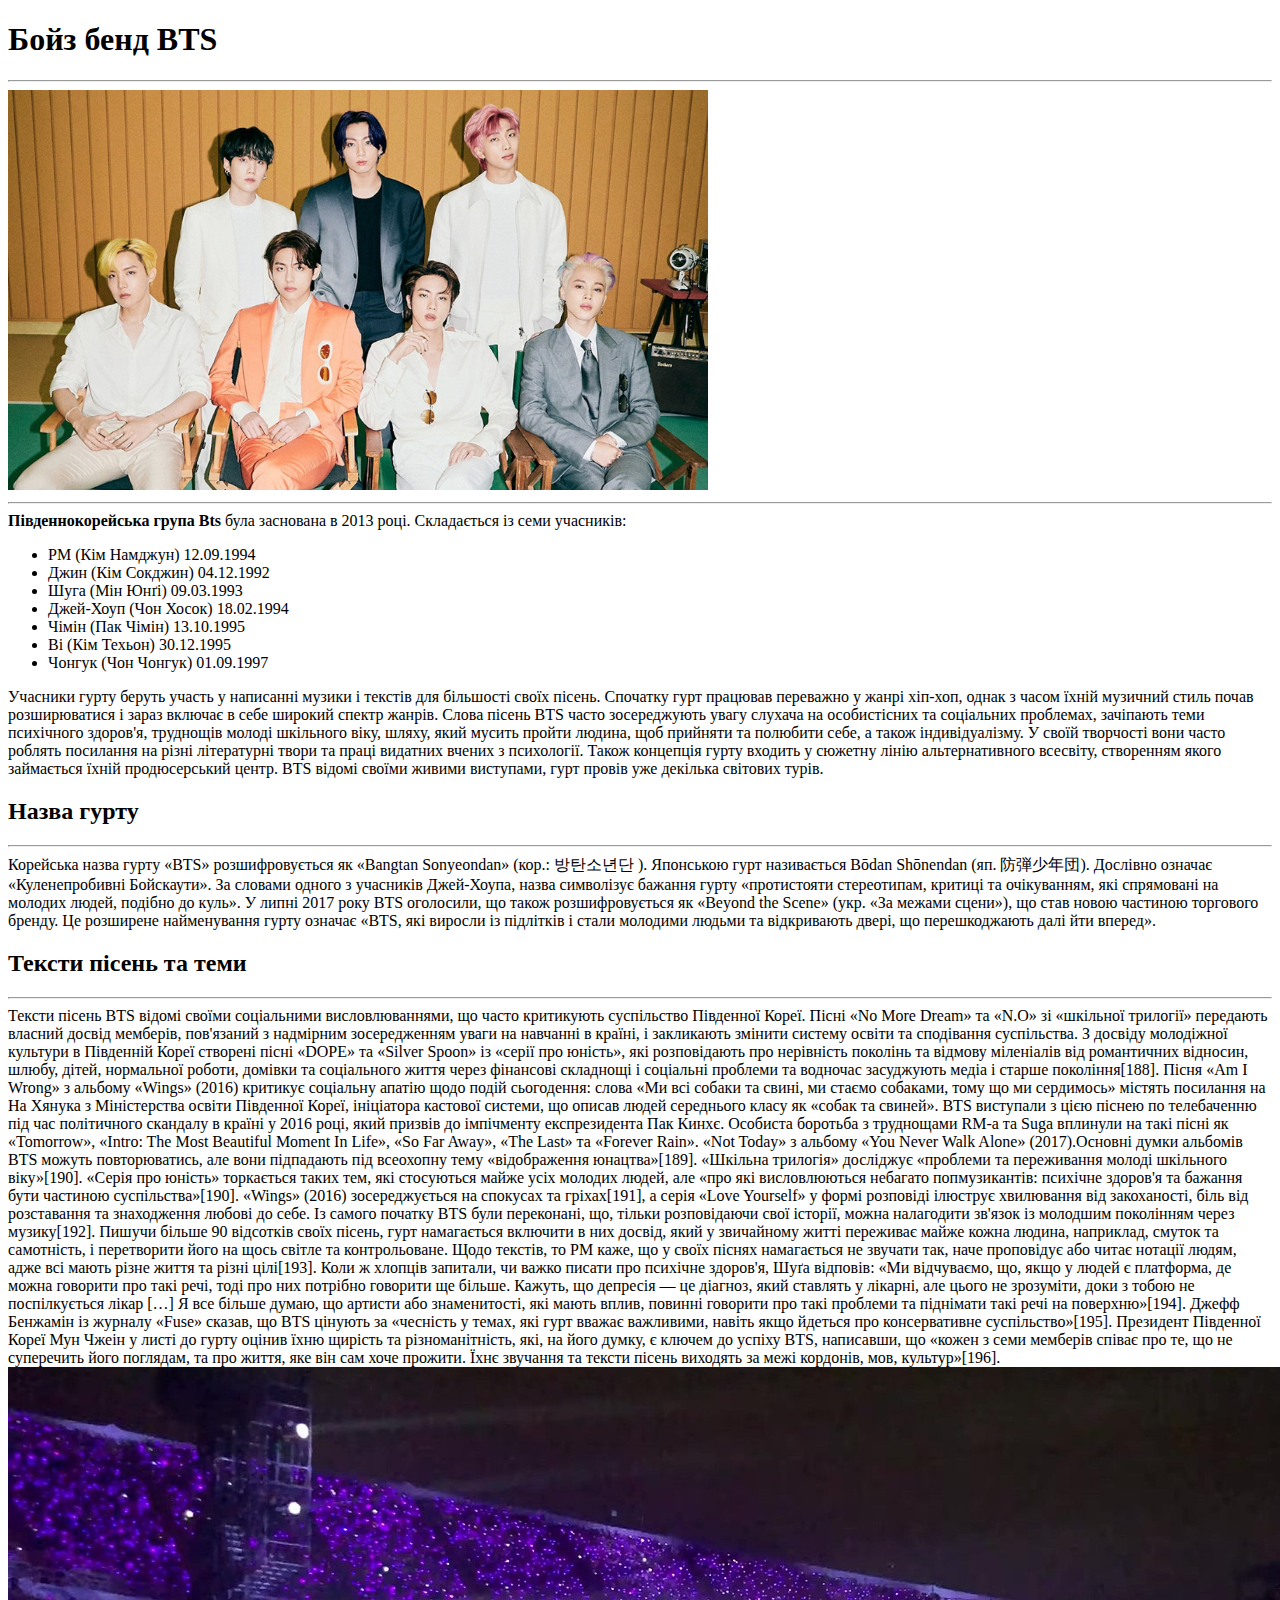
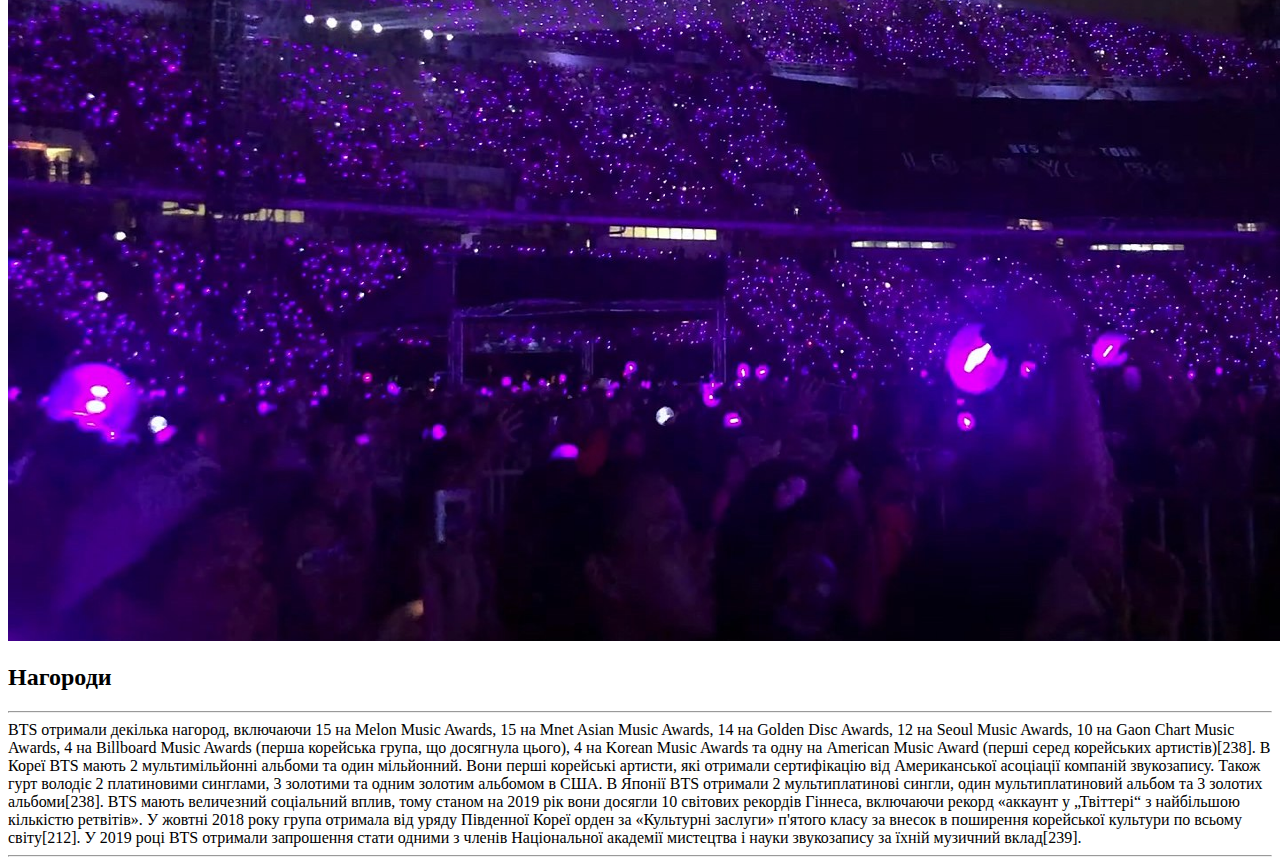
==== less1/index.html @ aa21a5ae "Initial commit" ====
<!doctype html>
<html lang="hr">
<head>
    <meta charset="UTF-8">
    <meta name="viewport"
          content="width=device-width, user-scalable=no, initial-scale=1.0, maximum-scale=1.0, minimum-scale=1.0">
    <meta http-equiv="X-UA-Compatible" content="ie=edge">
    <title>Bts info</title>
</head>
<body>
<h1>Бойз бенд BTS</h1>
<hr>
<img src="3z6iXQ9Qj1YxbEuw9bUlG6qhkzoSusHIYcVRaIXn.jpg" height="400" width="700"/>
<hr>
<span><strong>Південнокорейська група Bts</strong></span> була заснована  в 2013 році.
Складається із семи учасників:
<ul>
    <li> PМ (Кім Намджун) 12.09.1994</li>
    <li> Джин (Кім Сокджин) 04.12.1992</li>
    <li> Шуга (Мін Юнґі) 09.03.1993</li>
    <li>Джей-Хоуп (Чон Хосок) 18.02.1994</li>
    <li> Чімін (Пак Чімін) 13.10.1995</li>
    <li> Ві (Кім Техьон) 30.12.1995</li>
    <li>Чонгук (Чон Чонгук) 01.09.1997</li>
</ul>

Учасники гурту беруть участь у написанні музики і текстів для більшості своїх пісень.
Спочатку гурт працював переважно у жанрі хіп-хоп, однак з часом їхній музичний стиль
почав розширюватися і зараз включає в себе широкий спектр жанрів. Слова пісень BTS
часто зосереджують увагу слухача на особистісних та соціальних проблемах, зачіпають
теми психічного здоров'я, труднощів молоді шкільного віку, шляху, який мусить пройти
людина, щоб прийняти та полюбити себе, а також індивідуалізму. У своїй творчості вони
часто роблять посилання на різні літературні твори та праці видатних вчених з психології.
Також концепція гурту входить у  сюжетну лінію альтернативного всесвіту, створенням
якого займається їхній продюсерський центр. BTS відомі своїми живими виступами, гурт
провів уже декілька світових турів.


<h2>Назва гурту</h2>
<hr>
Корейська назва гурту «BTS» розшифровується як «Bangtan Sonyeondan» (кор.: 방탄소년단 ).
Японською гурт називається Bōdan Shōnendan (яп. 防弾少年団). Дослівно означає
«Куленепробивні Бойскаути». За словами одного з учасників Джей-Хоупа, назва символізує
бажання гурту «протистояти стереотипам, критиці та очікуванням, які спрямовані на
молодих людей, подібно до куль».
У липні 2017 року BTS оголосили, що також розшифровується як «Beyond the Scene»
(укр. «За межами сцени»), що став новою частиною торгового бренду. Це розширене
найменування гурту означає «BTS, які виросли із підлітків і стали молодими людьми
та відкривають двері, що перешкоджають далі йти вперед».

<h2>Тексти пісень та теми</h2>
<hr>
Тексти пісень BTS відомі своїми соціальними висловлюваннями, що часто критикують
суспільство Південної Кореї. Пісні «No More Dream» та «N.O» зі «шкільної трилогії»
передають власний досвід мемберів, пов'язаний з надмірним зосередженням уваги на
навчанні в країні, і закликають змінити систему освіти та сподівання суспільства.
З досвіду молодіжної культури в Південній Кореї створені пісні «DOPE» та «Silver Spoon»
із «серії про юність», які розповідають про нерівність поколінь та відмову міленіалів
від романтичних відносин, шлюбу, дітей, нормальної роботи, домівки та соціального життя
через фінансові складнощі і соціальні проблеми та водночас засуджують медіа і старше
покоління[188]. Пісня «Am I Wrong» з альбому «Wings» (2016) критикує соціальну апатію
щодо подій сьогодення: слова

«Ми всі собаки та свині, ми стаємо собаками, тому що ми
сердимось» містять посилання на На Хянука з Міністерства освіти Південної Кореї,
ініціатора кастової системи, що описав людей середнього класу як «собак та свиней».
BTS виступали з цією піснею по телебаченню під час політичного скандалу в країні у
2016 році, який призвів до імпічменту експрезидента Пак Кинхє. Особиста боротьба
з труднощами RM-а та Suga вплинули на такі пісні як «Tomorrow», «Intro: The Most
Beautiful Moment In Life», «So Far Away», «The Last» та «Forever Rain». «Not Today»
з альбому «You Never Walk Alone» (2017).Основні думки альбомів BTS можуть повторюватись, але вони підпадають під всеохопну тему «відображення юнацтва»[189]. «Шкільна трилогія» досліджує «проблеми та переживання молоді шкільного віку»[190]. «Серія про юність» торкається таких тем, які стосуються майже усіх молодих людей, але «про які висловлюються небагато попмузикантів: психічне здоров'я та бажання бути частиною суспільства»[190]. «Wings» (2016) зосереджується на спокусах та гріхах[191], а серія «Love Yourself» у формі розповіді ілюструє хвилювання від закоханості, біль від розставання та знаходження любові до себе.
Із самого початку BTS були переконані, що, тільки розповідаючи свої історії, можна налагодити зв'язок із молодшим поколінням через музику[192]. Пишучи більше 90 відсотків своїх пісень, гурт намагається включити в них досвід, який у звичайному житті переживає майже кожна людина, наприклад, смуток та самотність, і перетворити його на щось світле та контрольоване. Щодо текстів, то РМ каже, що у своїх піснях намагається не звучати так, наче проповідує або читає нотації людям, адже всі мають різне життя та різні цілі[193]. Коли ж хлопців запитали, чи важко писати про психічне здоров'я, Шуґа відповів: «Ми відчуваємо, що, якщо у людей є платформа, де можна говорити про такі речі, тоді про них потрібно говорити ще більше. Кажуть, що депресія — це діагноз, який ставлять у лікарні, але цього не зрозуміти, доки з тобою не поспілкується лікар […] Я все більше думаю, що артисти або знаменитості, які мають вплив, повинні говорити про такі проблеми та піднімати такі речі на поверхню»[194].
Джефф Бенжамін із журналу «Fuse» сказав, що BTS цінують за «чесність у темах, які гурт вважає важливими, навіть якщо йдеться про консервативне суспільство»[195]. Президент Південної Кореї Мун Чжеін у листі до гурту оцінив їхню щирість та різноманітність, які, на його думку, є ключем до успіху BTS, написавши, що «кожен з семи мемберів співає про те, що не суперечить його поглядам, та про життя, яке він сам хоче прожити. Їхнє звучання та тексти пісень виходять за межі кордонів, мов, культур»[196].

<img src="1920px-ARMY_'Purple_Ocean'_during_BTS_Love_Yourself_tour_in_Bangkok,_Thailand,_7_April_2019_04.jpg"
     height="874" width="1700"/>

<h2>Нагороди</h2>
<hr>
BTS отримали декілька нагород, включаючи 15 на Melon Music Awards, 15 на Mnet Asian Music Awards, 14 на Golden Disc Awards, 12 на Seoul Music Awards, 10 на Gaon Chart Music Awards, 4 на Billboard Music Awards (перша корейська група, що досягнула цього), 4 на Korean Music Awards та одну на American Music Award (перші серед корейських артистів)[238]. В Кореї BTS мають 2 мультимільйонні альбоми та один мільйонний. Вони перші корейські артисти, які отримали сертифікацію від Американської асоціації компаній звукозапису. Також гурт володіє 2 платиновими синглами, 3 золотими та одним золотим альбомом в США. В Японії BTS отримали 2 мультиплатинові сингли, один мультиплатиновий альбом та 3 золотих альбоми[238].

BTS мають величезний соціальний вплив, тому станом на 2019 рік вони досягли 10 світових рекордів Гіннеса, включаючи рекорд «аккаунт у „Твіттері“ з найбільшою кількістю ретвітів». У жовтні 2018 року група отримала від уряду Південної Кореї орден за «Культурні заслуги» п'ятого класу за внесок в поширення корейської культури по всьому світу[212]. У 2019 році BTS отримали запрошення стати одними з членів Національної академії мистецтва і науки звукозапису за їхній музичний вклад[239].
<hr>

</body>
</html>
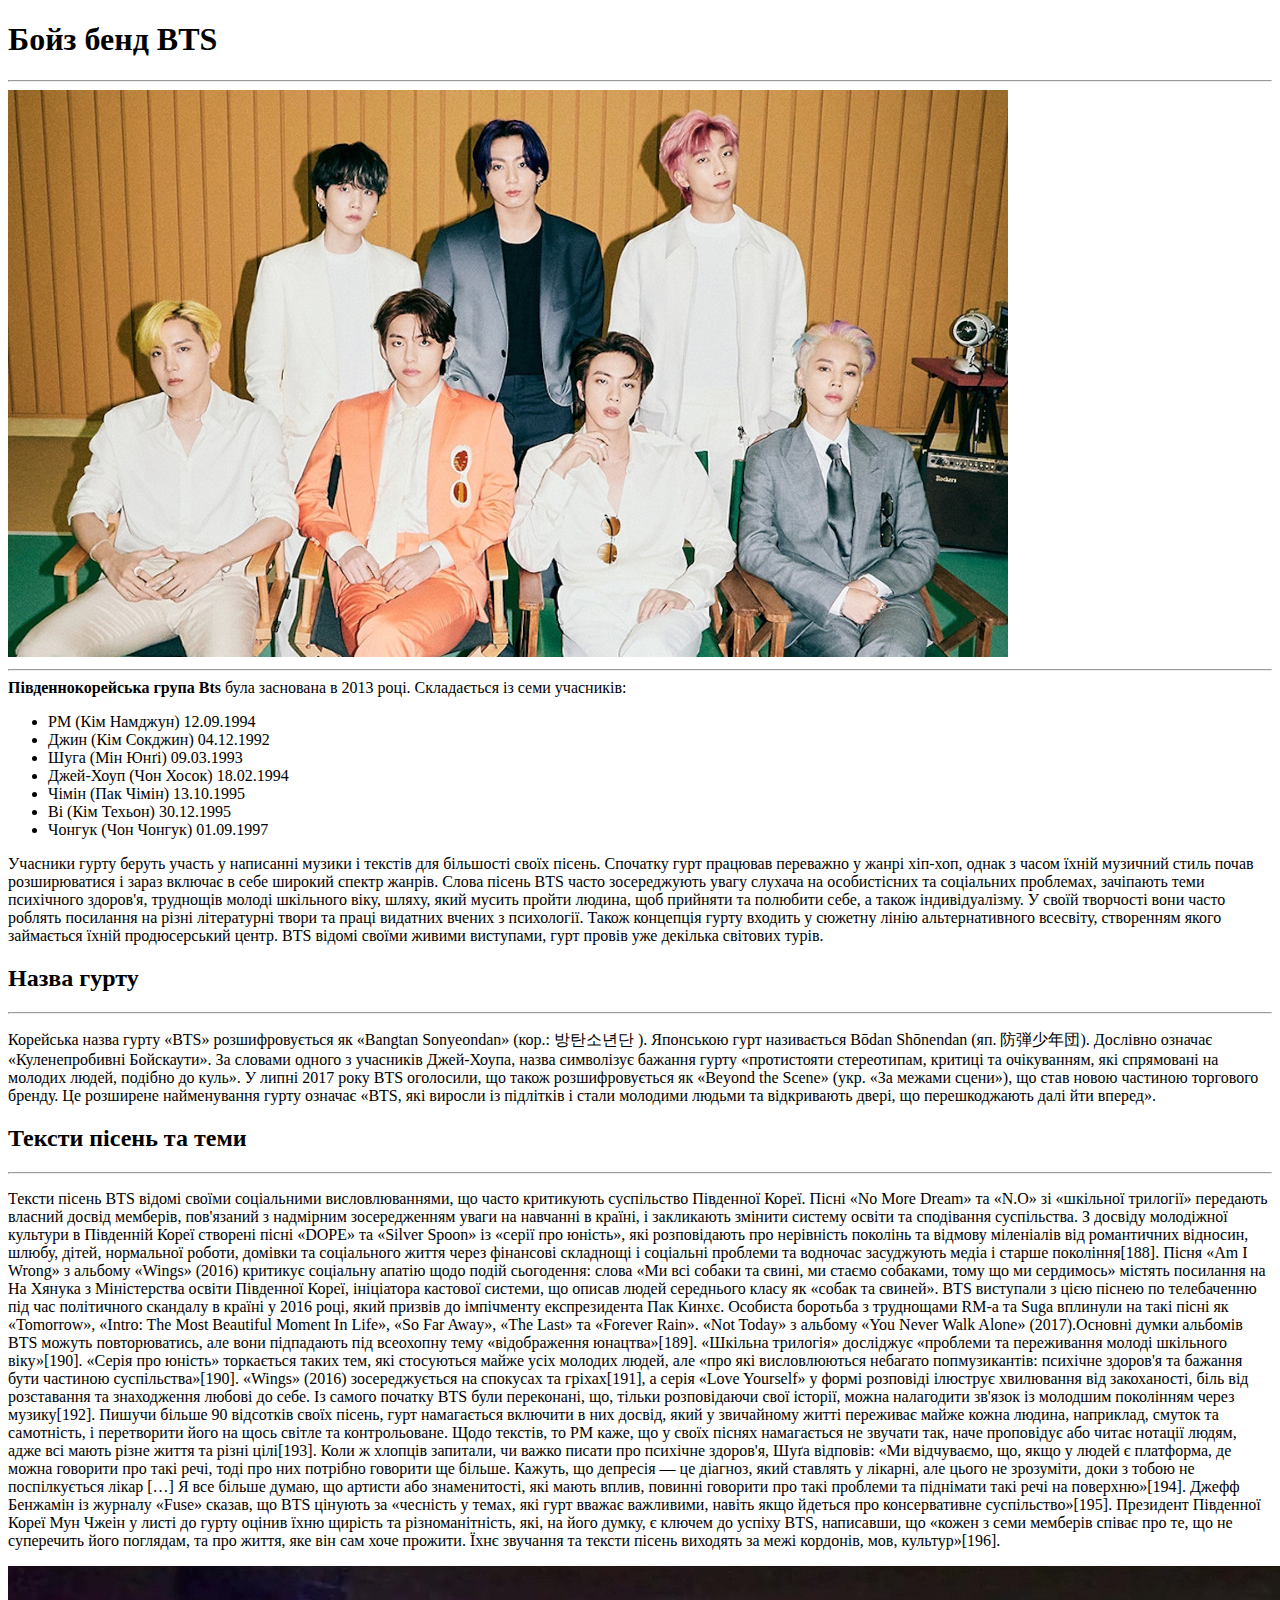
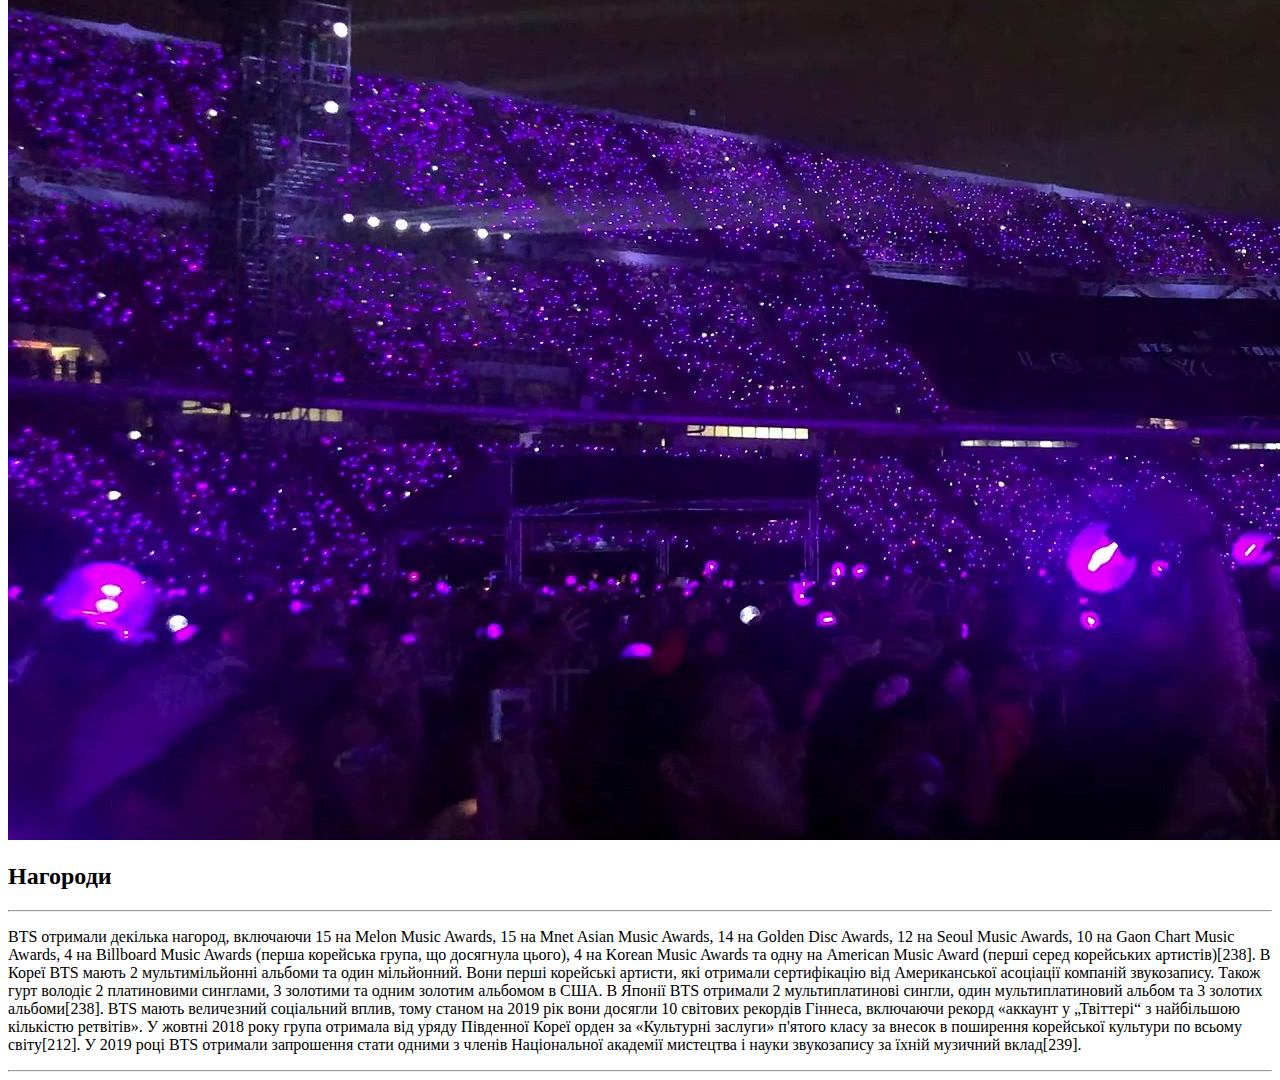
==== commit 59862dee: "внесла правки" ====
--- a/less1/index.html
+++ b/less1/index.html
@@ -10,9 +10,9 @@
 <body>
 <h1>Бойз бенд BTS</h1>
 <hr>
-<img src="3z6iXQ9Qj1YxbEuw9bUlG6qhkzoSusHIYcVRaIXn.jpg" height="400" width="700"/>
+<img src="btsone.jpg" alt="bts"/>
 <hr>
-<span><strong>Південнокорейська група Bts</strong></span> була заснована  в 2013 році.
+<strong>Південнокорейська група Bts</strong> була заснована  в 2013 році.
 Складається із семи учасників:
 <ul>
     <li> PМ (Кім Намджун) 12.09.1994</li>
@@ -23,7 +23,7 @@
     <li> Ві (Кім Техьон) 30.12.1995</li>
     <li>Чонгук (Чон Чонгук) 01.09.1997</li>
 </ul>
-
+<p>
 Учасники гурту беруть участь у написанні музики і текстів для більшості своїх пісень.
 Спочатку гурт працював переважно у жанрі хіп-хоп, однак з часом їхній музичний стиль
 почав розширюватися і зараз включає в себе широкий спектр жанрів. Слова пісень BTS
@@ -34,10 +34,11 @@
 Також концепція гурту входить у  сюжетну лінію альтернативного всесвіту, створенням
 якого займається їхній продюсерський центр. BTS відомі своїми живими виступами, гурт
 провів уже декілька світових турів.
-
+</p>
 
 <h2>Назва гурту</h2>
 <hr>
+<p>
 Корейська назва гурту «BTS» розшифровується як «Bangtan Sonyeondan» (кор.: 방탄소년단 ).
 Японською гурт називається Bōdan Shōnendan (яп. 防弾少年団). Дослівно означає
 «Куленепробивні Бойскаути». За словами одного з учасників Джей-Хоупа, назва символізує
@@ -47,9 +48,10 @@
 (укр. «За межами сцени»), що став новою частиною торгового бренду. Це розширене
 найменування гурту означає «BTS, які виросли із підлітків і стали молодими людьми
 та відкривають двері, що перешкоджають далі йти вперед».
-
+</p>
 <h2>Тексти пісень та теми</h2>
 <hr>
+<p>
 Тексти пісень BTS відомі своїми соціальними висловлюваннями, що часто критикують
 суспільство Південної Кореї. Пісні «No More Dream» та «N.O» зі «шкільної трилогії»
 передають власний досвід мемберів, пов'язаний з надмірним зосередженням уваги на
@@ -59,9 +61,7 @@
 від романтичних відносин, шлюбу, дітей, нормальної роботи, домівки та соціального життя
 через фінансові складнощі і соціальні проблеми та водночас засуджують медіа і старше
 покоління[188]. Пісня «Am I Wrong» з альбому «Wings» (2016) критикує соціальну апатію
-щодо подій сьогодення: слова
-
-«Ми всі собаки та свині, ми стаємо собаками, тому що ми
+щодо подій сьогодення: слова «Ми всі собаки та свині, ми стаємо собаками, тому що ми
 сердимось» містять посилання на На Хянука з Міністерства освіти Південної Кореї,
 ініціатора кастової системи, що описав людей середнього класу як «собак та свиней».
 BTS виступали з цією піснею по телебаченню під час політичного скандалу в країні у
@@ -71,15 +71,18 @@
 з альбому «You Never Walk Alone» (2017).Основні думки альбомів BTS можуть повторюватись, але вони підпадають під всеохопну тему «відображення юнацтва»[189]. «Шкільна трилогія» досліджує «проблеми та переживання молоді шкільного віку»[190]. «Серія про юність» торкається таких тем, які стосуються майже усіх молодих людей, але «про які висловлюються небагато попмузикантів: психічне здоров'я та бажання бути частиною суспільства»[190]. «Wings» (2016) зосереджується на спокусах та гріхах[191], а серія «Love Yourself» у формі розповіді ілюструє хвилювання від закоханості, біль від розставання та знаходження любові до себе.
 Із самого початку BTS були переконані, що, тільки розповідаючи свої історії, можна налагодити зв'язок із молодшим поколінням через музику[192]. Пишучи більше 90 відсотків своїх пісень, гурт намагається включити в них досвід, який у звичайному житті переживає майже кожна людина, наприклад, смуток та самотність, і перетворити його на щось світле та контрольоване. Щодо текстів, то РМ каже, що у своїх піснях намагається не звучати так, наче проповідує або читає нотації людям, адже всі мають різне життя та різні цілі[193]. Коли ж хлопців запитали, чи важко писати про психічне здоров'я, Шуґа відповів: «Ми відчуваємо, що, якщо у людей є платформа, де можна говорити про такі речі, тоді про них потрібно говорити ще більше. Кажуть, що депресія — це діагноз, який ставлять у лікарні, але цього не зрозуміти, доки з тобою не поспілкується лікар […] Я все більше думаю, що артисти або знаменитості, які мають вплив, повинні говорити про такі проблеми та піднімати такі речі на поверхню»[194].
 Джефф Бенжамін із журналу «Fuse» сказав, що BTS цінують за «чесність у темах, які гурт вважає важливими, навіть якщо йдеться про консервативне суспільство»[195]. Президент Південної Кореї Мун Чжеін у листі до гурту оцінив їхню щирість та різноманітність, які, на його думку, є ключем до успіху BTS, написавши, що «кожен з семи мемберів співає про те, що не суперечить його поглядам, та про життя, яке він сам хоче прожити. Їхнє звучання та тексти пісень виходять за межі кордонів, мов, культур»[196].
-
-<img src="1920px-ARMY_'Purple_Ocean'_during_BTS_Love_Yourself_tour_in_Bangkok,_Thailand,_7_April_2019_04.jpg"
-     height="874" width="1700"/>
+</p>
+<img src="ARMY_'Purple_Ocean'.jpg"
+     alt="purpule ocean army"/>
 
 <h2>Нагороди</h2>
 <hr>
+<p>
 BTS отримали декілька нагород, включаючи 15 на Melon Music Awards, 15 на Mnet Asian Music Awards, 14 на Golden Disc Awards, 12 на Seoul Music Awards, 10 на Gaon Chart Music Awards, 4 на Billboard Music Awards (перша корейська група, що досягнула цього), 4 на Korean Music Awards та одну на American Music Award (перші серед корейських артистів)[238]. В Кореї BTS мають 2 мультимільйонні альбоми та один мільйонний. Вони перші корейські артисти, які отримали сертифікацію від Американської асоціації компаній звукозапису. Також гурт володіє 2 платиновими синглами, 3 золотими та одним золотим альбомом в США. В Японії BTS отримали 2 мультиплатинові сингли, один мультиплатиновий альбом та 3 золотих альбоми[238].
 
 BTS мають величезний соціальний вплив, тому станом на 2019 рік вони досягли 10 світових рекордів Гіннеса, включаючи рекорд «аккаунт у „Твіттері“ з найбільшою кількістю ретвітів». У жовтні 2018 року група отримала від уряду Південної Кореї орден за «Культурні заслуги» п'ятого класу за внесок в поширення корейської культури по всьому світу[212]. У 2019 році BTS отримали запрошення стати одними з членів Національної академії мистецтва і науки звукозапису за їхній музичний вклад[239].
+</p>
+
 <hr>
 
 </body>
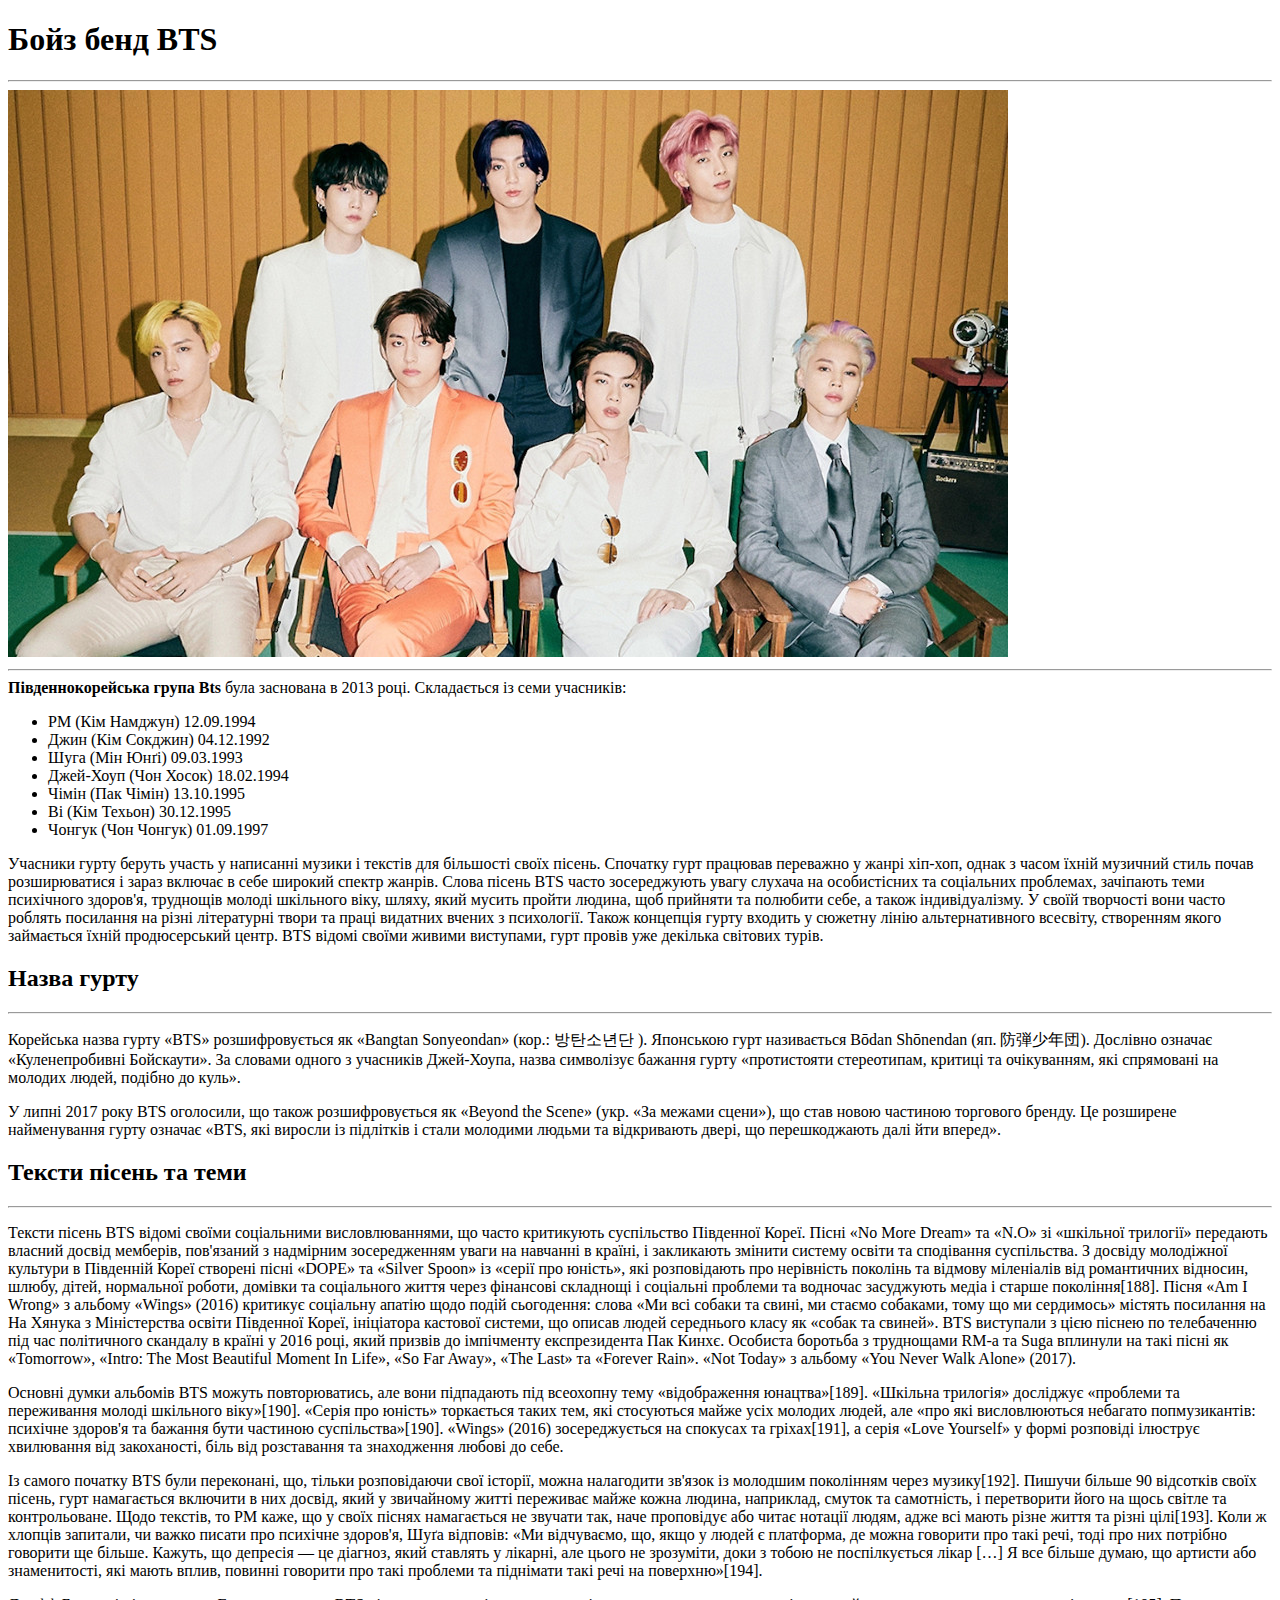
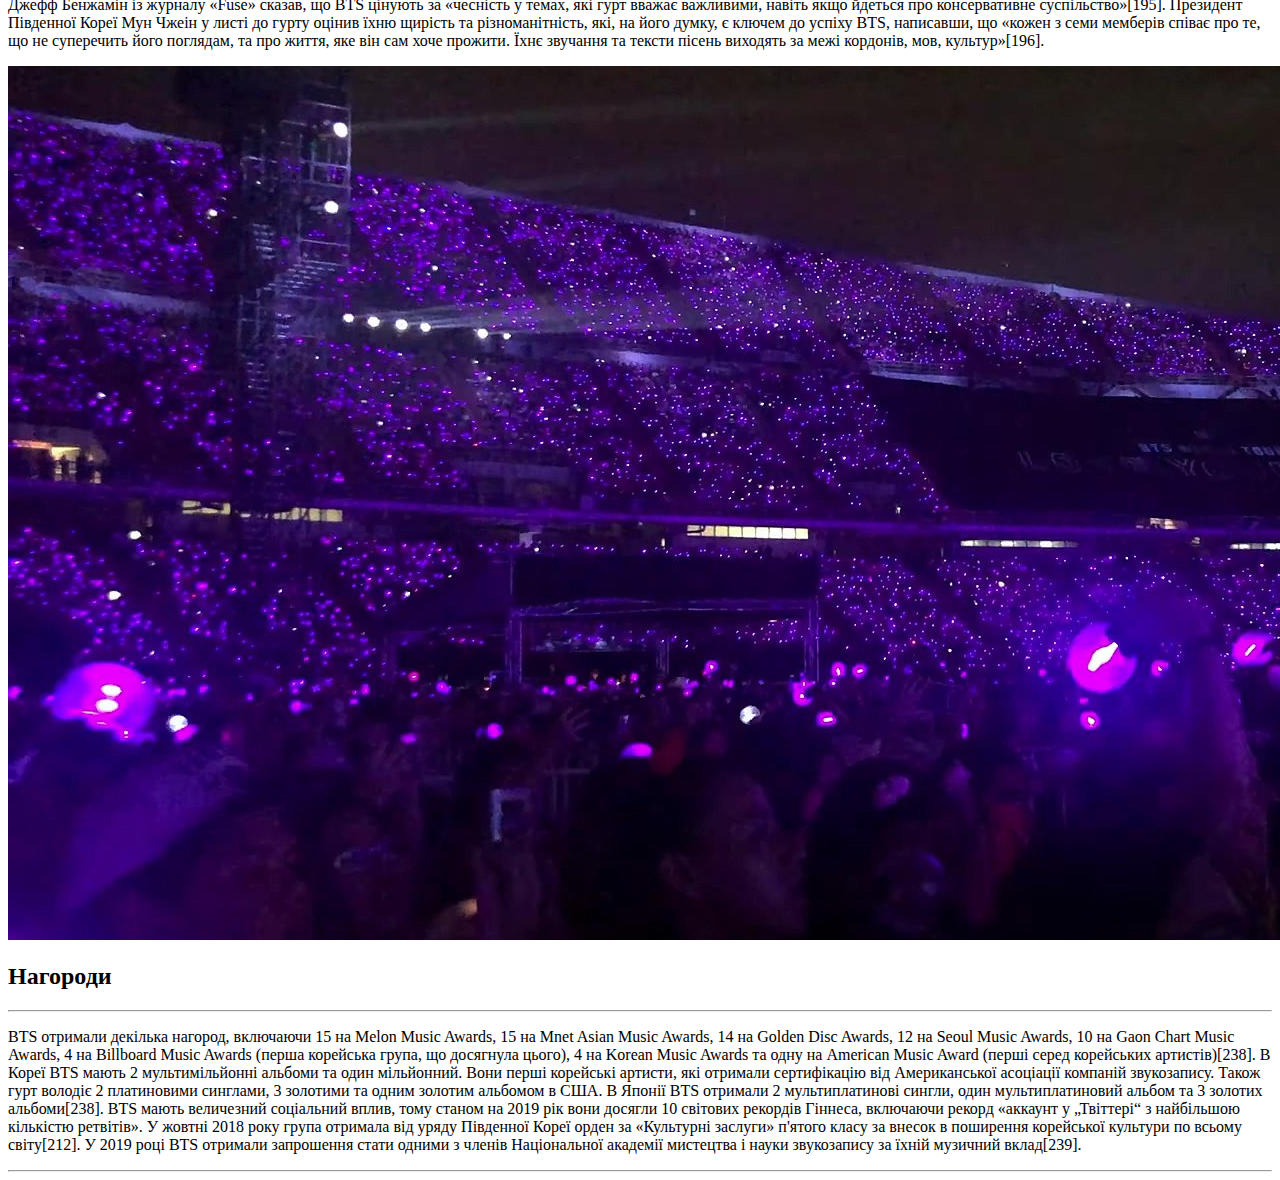
==== commit 06fed8a6: "внесла правки2" ====
--- a/less1/index.html
+++ b/less1/index.html
@@ -43,7 +43,8 @@
 Японською гурт називається Bōdan Shōnendan (яп. 防弾少年団). Дослівно означає
 «Куленепробивні Бойскаути». За словами одного з учасників Джей-Хоупа, назва символізує
 бажання гурту «протистояти стереотипам, критиці та очікуванням, які спрямовані на
-молодих людей, подібно до куль».
+молодих людей, подібно до куль». </p>
+<p>
 У липні 2017 року BTS оголосили, що також розшифровується як «Beyond the Scene»
 (укр. «За межами сцени»), що став новою частиною торгового бренду. Це розширене
 найменування гурту означає «BTS, які виросли із підлітків і стали молодими людьми
@@ -68,9 +69,15 @@
 2016 році, який призвів до імпічменту експрезидента Пак Кинхє. Особиста боротьба
 з труднощами RM-а та Suga вплинули на такі пісні як «Tomorrow», «Intro: The Most
 Beautiful Moment In Life», «So Far Away», «The Last» та «Forever Rain». «Not Today»
-з альбому «You Never Walk Alone» (2017).Основні думки альбомів BTS можуть повторюватись, але вони підпадають під всеохопну тему «відображення юнацтва»[189]. «Шкільна трилогія» досліджує «проблеми та переживання молоді шкільного віку»[190]. «Серія про юність» торкається таких тем, які стосуються майже усіх молодих людей, але «про які висловлюються небагато попмузикантів: психічне здоров'я та бажання бути частиною суспільства»[190]. «Wings» (2016) зосереджується на спокусах та гріхах[191], а серія «Love Yourself» у формі розповіді ілюструє хвилювання від закоханості, біль від розставання та знаходження любові до себе.
+з альбому «You Never Walk Alone» (2017).</p>
+<p>
+    Основні думки альбомів BTS можуть повторюватись, але вони підпадають під всеохопну тему «відображення юнацтва»[189]. «Шкільна трилогія» досліджує «проблеми та переживання молоді шкільного віку»[190]. «Серія про юність» торкається таких тем, які стосуються майже усіх молодих людей, але «про які висловлюються небагато попмузикантів: психічне здоров'я та бажання бути частиною суспільства»[190]. «Wings» (2016) зосереджується на спокусах та гріхах[191], а серія «Love Yourself» у формі розповіді ілюструє хвилювання від закоханості, біль від розставання та знаходження любові до себе.
+</p>
+<p>
 Із самого початку BTS були переконані, що, тільки розповідаючи свої історії, можна налагодити зв'язок із молодшим поколінням через музику[192]. Пишучи більше 90 відсотків своїх пісень, гурт намагається включити в них досвід, який у звичайному житті переживає майже кожна людина, наприклад, смуток та самотність, і перетворити його на щось світле та контрольоване. Щодо текстів, то РМ каже, що у своїх піснях намагається не звучати так, наче проповідує або читає нотації людям, адже всі мають різне життя та різні цілі[193]. Коли ж хлопців запитали, чи важко писати про психічне здоров'я, Шуґа відповів: «Ми відчуваємо, що, якщо у людей є платформа, де можна говорити про такі речі, тоді про них потрібно говорити ще більше. Кажуть, що депресія — це діагноз, який ставлять у лікарні, але цього не зрозуміти, доки з тобою не поспілкується лікар […] Я все більше думаю, що артисти або знаменитості, які мають вплив, повинні говорити про такі проблеми та піднімати такі речі на поверхню»[194].
-Джефф Бенжамін із журналу «Fuse» сказав, що BTS цінують за «чесність у темах, які гурт вважає важливими, навіть якщо йдеться про консервативне суспільство»[195]. Президент Південної Кореї Мун Чжеін у листі до гурту оцінив їхню щирість та різноманітність, які, на його думку, є ключем до успіху BTS, написавши, що «кожен з семи мемберів співає про те, що не суперечить його поглядам, та про життя, яке він сам хоче прожити. Їхнє звучання та тексти пісень виходять за межі кордонів, мов, культур»[196].
+    </p>
+<p>
+    Джефф Бенжамін із журналу «Fuse» сказав, що BTS цінують за «чесність у темах, які гурт вважає важливими, навіть якщо йдеться про консервативне суспільство»[195]. Президент Південної Кореї Мун Чжеін у листі до гурту оцінив їхню щирість та різноманітність, які, на його думку, є ключем до успіху BTS, написавши, що «кожен з семи мемберів співає про те, що не суперечить його поглядам, та про життя, яке він сам хоче прожити. Їхнє звучання та тексти пісень виходять за межі кордонів, мов, культур»[196].
 </p>
 <img src="ARMY_'Purple_Ocean'.jpg"
      alt="purpule ocean army"/>
